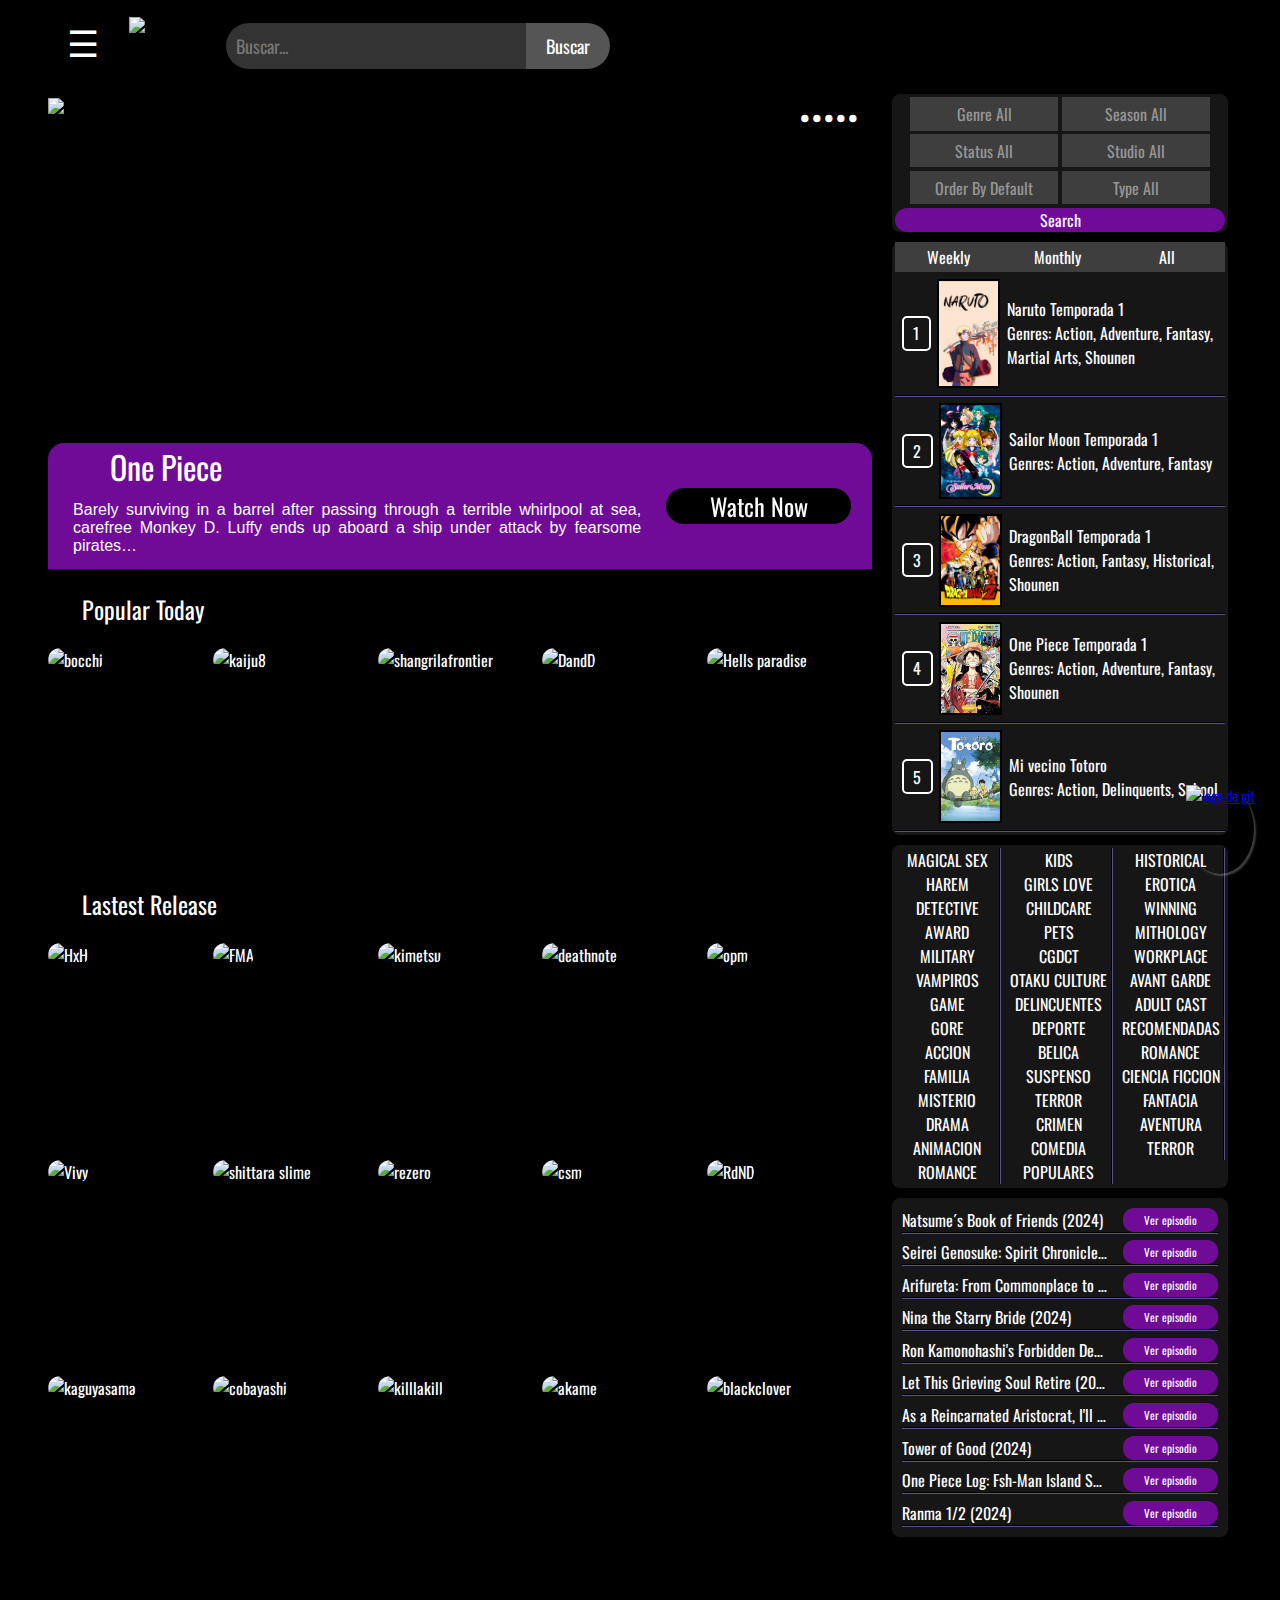
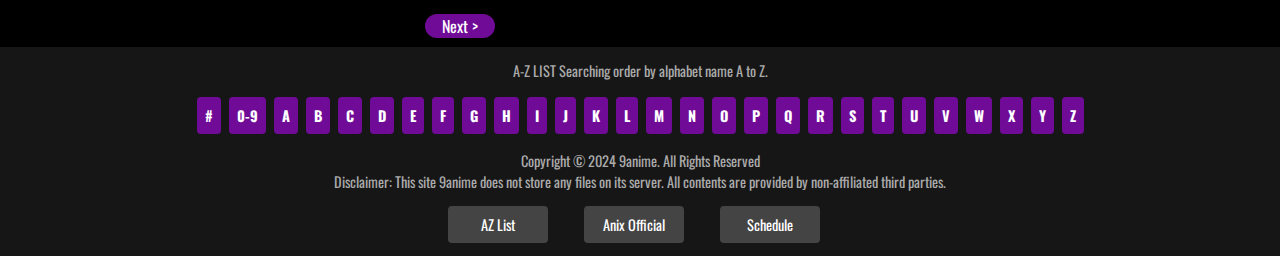
==== index.html @ 3e3de1d1 "home" ====
<!DOCTYPE html>
<html lang="es">
<head>
    <meta charset="UTF-8">
    <meta name="viewport" content="width=device-width, initial-scale=1.0">
    <title>Prueba de estilos</title>
    <link rel="preconnect" href="https://fonts.googleapis.com">
    <link rel="preconnect" href="https://fonts.gstatic.com" crossorigin>
    <link href="https://fonts.googleapis.com/css2?family=Oswald:wght@200..700&display=swap" rel="stylesheet">
    <link rel="shortcut icon" href="https://cdn.icon-icons.com/icons2/56/PNG/512/metro_minecraft_11396.png" type="image/x-icon">
    <link rel="stylesheet" href="./index.css">
</head>
<body>
    <header>   
        <span class="icono_personalizado">☰</span>
        <img class="logo_pagina"src="https://9anime.co.ba/wp-content/uploads/2024/02/logo-12.png" alt="9anime">
        <div class="search-container">
            <input type="text" class="search-box" placeholder="Buscar...">
            <button class="search-button">Buscar</button>
        </div>
        
    </header>
    <div class="separador">
        <main>
            <div class="selector">
                <!--Selector de la tarjeta de la pantalla-->
                <ul class="botonera">
                    <li><a href="#onepiece">•</a></li>
                    <li><a href="#makeine">•</a></li>
                    <li><a href="#frieren">•</a></li>
                    <li><a href="#jujutsu">•</a></li>
                    <li><a href="#dandadan">•</a></li>
                    
                </ul>
                <section class="carrusel">
                    <article class="tarjeta" id="onepiece">
                        <img src="https://i1.wp.com/9anime.co.ba/wp-content/uploads/2024/02/one-piece-film-strongworld-blogroll-1635990067463.jpg" alt="One Piece">
                        <div class="sinopsis">
                            <a class="watch" href="https://9anime.co.ba/anime/one-piece-1999/"><button>Watch Now</button></a> 
                            <span>
                                <a href="https://www.youtube.com/watch?v=yu-0eh9jdZg"><h2>One Piece</h2></a>
                                <p>Barely surviving in a barrel after passing through a terrible whirlpool at sea, carefree Monkey D. Luffy ends up aboard a ship under attack by fearsome pirates&#8230;</p>
                            </span>
                        </div>
                    </article>
                    <article class="tarjeta" id="makeine">
                        <img src="https://www.escapistmagazine.com/wp-content/uploads/2024/07/Makeine-Too-Many-Losing-Heroines-anime-poster-keyart.jpg" alt="Mekeine">
                        <div class="sinopsis">
                            <a class="watch" href="https://9anime.co.ba/anime/makeine-too-many-losing-heroines-2024/"><button>Watch Now</button></a> 
                            <span>
                                <a href="https://www.youtube.com/watch?v=7GJOBkIgWHc"><h2>Too Many Losing Heroines!</h2></a>
                                <p>Kazuhiko Nukumizu, a self-proclaimed "background character", accidentally witnessed his popular classmate Anna Yanami being rejected by her childhood friend.</p>
                            </span>
                        </div>
                    </article>
                    <article class="tarjeta" id="frieren">
                        <img src="https://images5.alphacoders.com/135/1355311.jpeg" alt="Frieren">
                        <div class="sinopsis">
                            <a class="watch" href="https://9anime.co.ba/anime/sousou-no-frieren-2023/"><button>Watch Now</button></a> 
                            <span>
                                <a href="https://www.youtube.com/watch?v=iqsnJJK8GA4"><h2>Sousou no Frieren</h2></a>
                                <p>As the years pass, Frieren gradually realizes how her days in the hero's party truly impacted her. Witnessing the deaths of two of her former companions, Frieren begins to regret&#8230;</p>
                            </span>
                        </div>
                    </article>
    
                    <article class="tarjeta" id="jujutsu">
                        <img src="https://wallpapercave.com/wp/wp8921149.jpg" alt="Jujutsu Kaisen">
                        <div class="sinopsis">
                            <a class="watch" href="https://9anime.co.ba/anime/jujutsu-kaisen-2nd-season-2023/"><button>Watch Now</button></a> 
                            <span>
                                <a href="https://www.youtube.com/watch?v=gcgKUcJKxIs"><h2>Jujutsu Kaisen</h2></a>
                                <p>Sorcerers are the frontline defense against the rising number of high-level curses born from humans' negative emotions. As the entities grow in power, their self-awareness and ambition increase too&#8230;</p>
                            </span>
                        </div>
                    </article>
    
                    <article class="tarjeta" id="dandadan">
                        <img src="https://i.redd.it/dl5ptfnd0yf71.jpg" alt="Dandadan">
                        <div class="sinopsis">
                            <a class="watch" href="https://9anime.co.ba/anime/dandadan-2024/"><button>Watch Now</button></a> 
                            <span>
                                <a href="https://www.youtube.com/watch?v=a4na2opArGY"><h2>Dandadan</h2></a>
                                <p>Takakura is a young occult-loving man who doesn't believe in ghosts, while his friend, Ayase, doesn't believe in aliens, but together they will stumble upon a mystery that will defy all their beliefs and conventions&#8230;</p>
                            </span>
                        </div>
                    </article>       
                </section>
            </div>
            <h2 class="titular">Popular Today</h2>
            <section class="popular">
                <article class="card">
                    <div class="image-box">
                        <img src="https://4xwallpapers.com/wp-content/uploads/2023/05/bocchi-the-rock-wallpaper.jpg" alt="bocchi">   
                    </div>
                    <div class="content">
                        <h2>Bocchi The Rock!</h2>
                        <p>Socially anxious girl named Hitori Gotou, who loves devoting her time to playing the guitar.</p>
                    </div>
                </article>

                <article class="card">
                    <div class="image-box">
                        <img src="https://wallpaperaccess.com/full/6912632.jpg" alt="kaiju8">   
                    </div>
                    <div class="content">
                        <h2>Kaiju No. 8</h2>
                        <p>After their town is destroyed by kaiju, childhood friends Kafka Hibino and Mina Ashiro both vow to become members of the Japanese Anti-Kaiju Defense Force</p>
                    </div>
                </article>

                <article class="card">
                    <div class="image-box">
                        <img src="https://th.bing.com/th/id/OIP.XqaRhpEG77LBj8A_byCcIgHaNK?rs=1&pid=ImgDetMain" alt="shangrilafrontier">   
                    </div>
                    <div class="content">
                        <h2>Shangri-La Frontier</h2>
                        <p>Rakuro Hizutome is a "trash game hunter", a great admirer of these usually shameful games.</p>
                    </div>
                </article>

                <article class="card">
                    <div class="image-box">
                        <img src="https://comicon.com/wp-content/uploads/2023/07/Delicious-in-Dungeon-Teaser-Visual.jpg" alt="DandD">   
                    </div>
                    <div class="content">
                        <h2>Delicius in Dungeon</h2>
                        <p>A group of adventurers unsuccessfully attempt to slay a red dragon and are forced to escape as it consumes the leader's sister.</p>
                    </div>
                </article>

                <article class="card">
                    <div class="image-box">
                        <img src="https://wallpapercave.com/wp/wp11835684.jpg" alt="Hells paradise">   
                    </div>
                    <div class="content">
                        <h2>Hell's Paradise</h2>
                        <p>Gabimaru the Hollow is sentenced to be executed, but nothing seems to kill him due to his superhuman body. </p>
                    </div>
                </article>
            </section>

            <h2 class="titular">Lastest Release</h2>
            <section class="popular">
                <article class="card">
                    <div class="image-box">
                        <img src="https://th.bing.com/th/id/R.815227c2a13487956e2ba33154f35b01?rik=%2bTixY9%2f9tATzOQ&riu=http%3a%2f%2fgetwallpapers.com%2fwallpaper%2ffull%2f0%2f1%2fb%2f36209.jpg&ehk=v%2fdIBwnmkPJ5CPVs5J9OKvNN0OL3veMTOCo6X%2bpziOs%3d&risl=&pid=ImgRaw&r=0" alt="HxH">   
                    </div>
                    <div class="content">
                        <h2>HunterXhunter</h2>
                        <p>Elite members of humanity who are capable of tracking down secret treasures, rare beasts, or even other individuals.</p>
                    </div>
                </article>

                <article class="card">
                    <div class="image-box">
                        <img src="https://wallpaperaccess.com/full/389830.jpg" alt="FMA">   
                    </div>
                    <div class="content">
                        <h2>Fullmetal Alchemist</h2>
                        <p>In this world, alchemy is one of the most-practiced sciences; alchemists who work for the government are known as State Alchemists.</p>
                    </div>
                </article>

                <article class="card">
                    <div class="image-box">
                        <img src="https://wallpapercave.com/wp/wp5234315.jpg" alt="kimetsu">   
                    </div>
                    <div class="content">
                        <h2>Demon Slayer</h2>
                        <p>A secret organization known as the "Demon Slayer Corps" has waged a war against demons for centuries.</p>
                    </div>
                </article>

                <article class="card">
                    <div class="image-box">
                        <img src="https://images8.alphacoders.com/860/860636.png" alt="deathnote">   
                    </div>
                    <div class="content">
                        <h2>Made in Abyss</h2>
                        <p>An orphaned girl named Riko lives in the Belchero Orphanage in the town of Orth. The town surrounds a strange, giant hole descending deep into the earth.</p>
                    </div>
                </article>

                <article class="card">
                    <div class="image-box">
                        <img src="https://www.enwallpaper.com/wp-content/uploads/2021/05/One-Punch-Man-Wallpapers-2-e1621157778598.jpg" alt="opm">   
                    </div>
                    <div class="content">
                        <h2>One-Punch Man</h2>
                        <p>Saitama, an unassociated hero, hails from City Z and performs heroic deeds as a hobby. </p>
                    </div>
                </article>
                <!------------------------------------------------------------>
                <article class="card">
                    <div class="image-box">
                        <img src="https://upload.wikimedia.org/wikipedia/en/a/a9/Vivy_Fluorite_Eye%E2%80%99s_Song_key_visual.jpg" alt="Vivy">   
                    </div>
                    <div class="content">
                        <h2>Vivy: Fluorite Eye's Song</h2>
                        <p>After experiments with creating autonomous AI, humans concluded that AI could only be functional if they were given just a single mission.</p>
                    </div>
                </article>

                <article class="card">
                    <div class="image-box">
                        <img src="https://wallpapercave.com/wp/wp5799896.jpg" alt="shittara slime">   
                    </div>
                    <div class="content">
                        <h2>That Time I Got Reincarnated as a Slime</h2>
                        <p>Satoru Mikami is almost content with his monotonous life, despite the fact that he does not have a girlfriend. </p>
                    </div>
                </article>

                <article class="card">
                    <div class="image-box">
                        <img src="https://i0.wp.com/www.so-ra-no-i-ro.com/wp-content/uploads/2018/12/2018-12-31_17h44_07.jpg?resize=800%2C744&ssl=1" alt="rezero">   
                    </div>
                    <div class="content">
                        <h2>Re:Zero</h2>
                        <p>Subaru Natsuki is a NEET who is suddenly summoned to a fantasy-like world. Just after arriving, he is killed while trying to help a young half-elf he befriends </p>
                    </div>
                </article>

                <article class="card">
                    <div class="image-box">
                        <img src="https://th.bing.com/th/id/OIP.lw2GVNKUpfdat-yQ8TFslgHaEo?rs=1&pid=ImgDetMain" alt="csm">   
                    </div>
                    <div class="content">
                        <h2>Chainsaw Man</h2>
                        <p>Denji is a teenager trapped in poverty, working off his deceased father's debt, aided by Pochita, his canine companion and the Chainsaw Devil.  </p>
                    </div>
                </article>

                <article class="card">
                    <div class="image-box">
                        <img src="https://wallpapercave.com/wp/wp3915946.jpg" alt="RdND">   
                    </div>
                    <div class="content">
                        <h2>Rascal Does Not Dream</h2>
                        <p>Mai Sakurajima, dressed as a bunny girl, wandering through a library and not being noticed by anyone else there.</p>
                    </div>
                </article>
                <!---------------------------------------------------------->
                <article class="card">
                    <div class="image-box">
                        <img src="https://c.wallhere.com/photos/7c/ef/Kaguya_Shinomiya_Kaguya_Sama_Love_is_War_manga_anime-2246902.jpg!d" alt="kaguyasama">   
                    </div>
                    <div class="content">
                        <h2>Kaguya-sama: Love Is War</h2>
                        <p>Kaguya is the daughter of a wealthy conglomerate family, and Miyuki is the top student at the school and well known across the prefecture.</p>
                    </div>
                </article>

                <article class="card">
                    <div class="image-box">
                        <img src="https://www.todofondos.net/wp-content/uploads/1920x1242-Descargar-Miss-Kobayashi-S-Dragon-Maid-Wallpaper-HD.jpg" alt="cobayashi">   
                    </div>
                    <div class="content">
                        <h2>Miss Kobayashi's Dragon Maid</h2>
                        <p>Kobayashi gets ready for work, she is greeted by a large dragon right outside her front door.</p>
                    </div>
                </article>

                <article class="card">
                    <div class="image-box">
                        <img src="https://th.bing.com/th/id/R.c47e53b2238998bfcdfb4407212e23d0?rik=nsVfmH9gZ70vvA&riu=http%3a%2f%2fdailyanimeart.files.wordpress.com%2f2014%2f01%2fkill-la-kill-wallpaper-by-chris-lejman.jpg&ehk=YmjiXa9D8IAMLpFuxWKOT2M7pBZ9MD%2fEO%2bbLMho5CPs%3d&risl=&pid=ImgRaw&r=0" alt="killlakill">   
                    </div>
                    <div class="content">
                        <h2>Kill la Kill</h2>
                        <p>The students wear Goku Uniforms which give their wearers superhuman abilities because they are constructed with a special material known as Life Fibers. </p>
                    </div>
                </article>

                <article class="card">
                    <div class="image-box">
                        <img src="https://th.bing.com/th/id/OIP.KFag_I3b09x3MmdfZhKKdwHaEK?rs=1&pid=ImgDetMain" alt="akame">   
                    </div>
                    <div class="content">
                        <h2>Akame ga Kill!</h2>
                        <p> After being separated from his friends in a bandit attack, Tatsumi unsuccessfully attempts to enlist in the army.</p>
                    </div>
                </article>

                <article class="card">
                    <div class="image-box">
                        <img src="https://th.bing.com/th/id/OIP.cTV6K2lc_qX-97DRANvbWQHaEK?rs=1&pid=ImgDetMain" alt="blackclover">   
                    </div>
                    <div class="content">
                        <h2>Black Clover</h2>
                        <p> Asta, who has no mana and thus no way to use magic, instead focuses on physical strength.</p>
                    </div>
                </article>
            </section>
            <button class="siguiente">Next ></button>
        </main>
        <aside>
            <section class="search caja">
                <div>
                    <select name="GenreAll">
                        <option value="">Genre All</option>
                        <option value="">Boys Love</option>
                        <option value="">Comedy</option>
                        <option value="">Drama</option>
                        <option value="">Horror</option>
                    </select>
    
                    <select name="SeasonAll">
                        <option value="">Season All</option>
                        <option value="">Fall 1988</option>
                        <option value="">Fall 2004</option>
                        <option value="">Fall 2016</option>
                        <option value="">Fall 2024</option>
                    </select>
    
                    <select name="StatusAll">
                        <option value="">Status All</option>
                        <option value="">Ongoing</option>
                        <option value="">Completed</option>
                        <option value="">Upcoming</option>
                        <option value="">Hiatus</option>
                    </select>
    
                    <select name="StudioAll">
                        <option value="">Studio All</option>
                        <option value="">Arms</option>
                        <option value="">Bones</option>
                        <option value="">C-Station</option>
                        <option value="">C2C</option>
                    </select>
    
                    <select name="OrderByDefault">
                        <option value="">Order By Default</option>
                        <option value="">A-Z</option>
                        <option value="">Z-A</option>
                        <option value="">Latest Update</option>
                        <option value="">Latest Added</option>
                    </select>

                    <select name="TypeAll">
                        <option value="">Type All</option>
                        <option value="">TV Series</option>
                        <option value="">Movie</option>
                        <option value="">BD</option>
                        <option value="">Music</option>
                    </select>
                </div>
                <button type="submit">Search</button>
            </section>

            <section class="ranking caja">
                <div class="secciones">
                    <button>Weekly</button>
                    <button>Monthly</button>
                    <button>All</button>
                </div>
                <article class="rInicial">
                    <span>1</span>
                    <img src="animescr/Naruto-Uzumaki-wallpaper.png" alt="Naruto Temporada 1">
                    <div class="descripcion">
                        <h3>Naruto Temporada 1</h3>
                        <p>Genres: Action, Adventure, Fantasy, Martial Arts, Shounen</p>
                    </div>
                </article> 
                <article class="rMedio">
                    <span>2</span>
                    <img src="animescr/sailor_moon_poster_tributo_2014_by_evaristoramzath_d7jdpl6-fullview.jpg" alt="Sailor Moon Temporada 1">
                    <div class="descripcion">
                        <h3>Sailor Moon Temporada 1</h3>
                        <p>Genres: Action, Adventure, Fantasy</p>
                    </div>
                </article>  
                <article class="rMedio">
                    <span>3</span>
                    <img src="animescr/dragonball.jpg" alt="DragonBall Temporada 1">
                    <div class="descripcion">
                        <h3>DragonBall Temporada 1</h3>
                        <p>Genres: Action, Fantasy, Historical, Shounen</p>
                    </div>
                </article>  
                <article class="rMedio">
                    <span>4</span>
                    <img src="animescr/onepiece.jpg" alt="One Piece Temporada 1">
                    <div class="descripcion">
                        <h3>One Piece Temporada 1</h3>
                        <p>Genres: Action, Adventure, Fantasy, Shounen</p>
                    </div>
                </article>
                <article class="rFinal">
                    <span>5</span>
                    <img src="animescr/Totoroposter.webp" alt="Mi vecino Totoro">
                    <div class="descripcion">
                        <h3>Mi vecino Totoro</h3>
                        <p>Genres: Action, Delinquents, School</p>
                    </div>
                </article> 
            </section>

            <section class="categoria caja">
                <a href="">MAGICAL SEX</a>
                <a href="">KIDS</a>
                <a href="">HISTORICAL</a>
                <a href="">HAREM</a>
                <a href="">GIRLS LOVE</a>
                <a href="">EROTICA</a>
                <a href="">DETECTIVE</a>
                <a href="">CHILDCARE</a>
                <a href="">WINNING</a>
                <a href="">AWARD</a>
                <a href="">PETS</a>
                <a href="">MITHOLOGY</a>
                <a href="">MILITARY</a>
                <a href="">CGDCT</a>
                <a href="">WORKPLACE</a>
                <a href="">VAMPIROS</a>
                <a href="">OTAKU CULTURE</a>
                <a href="">AVANT GARDE</a>
                <a href="">GAME</a>
                <a href="">DELINCUENTES</a>
                <a href="">ADULT CAST</a>
                <a href="">GORE</a>
                <a href="">DEPORTE</a>
                <a href="">RECOMENDADAS</a>
                <a href="">ACCION</a>
                <a href="">BELICA</a>
                <a href="">ROMANCE</a>
                <a href="">FAMILIA</a>
                <a href="">SUSPENSO</a>
                <a href="">CIENCIA FICCION</a>
                <a href="">MISTERIO</a>
                <a href="">TERROR</a>
                <a href="">FANTACIA</a>
                <a href="">DRAMA</a>
                <a href="">CRIMEN</a>
                <a href="">AVENTURA</a>
                <a href="">ANIMACION</a>
                <a href="">COMEDIA</a>
                <a href="">TERROR</a>
                <a href="">ROMANCE</a>
                <a href="">POPULARES</a>
            </section>

            <section class="recientes caja">
                <ul>
                    <li><span class="elemento"><a href=""> 
                        Natsume´s Book of Friends (2024)</a>
                        <button>Ver episodio</button></span></li>
                    <li><span class="elemento"><a href=""> 
                        Seirei Genosuke: Spirit Chronicles (2024)</a>
                        <button>Ver episodio</button></span></li>
                    <li><span class="elemento"><a href="">
                        Arifureta: From Commonplace to World's Strongest (2024)</a>
                    <button>Ver episodio</button></span></li>
                    <li><span class="elemento"><a href="">
                        Nina the Starry Bride (2024)</a>
                        <button>Ver episodio</button></span></li>
                    <li><span class="elemento"><a href="">
                        Ron Kamonohashi's Forbidden Deduction (2024)</a>
                        <button>Ver episodio</button></span></li>
                    <li><span class="elemento"><a href="">
                        Let This Grieving Soul Retire (2024)</a>
                        <button>Ver episodio</button></span></li>
                    <li><span class="elemento"><a href="">
                        As a Reincarnated Aristocrat, I'll Use My Appraisal Skill to Rise in the World (2024)</a>
                        <button>Ver episodio</button></span></li>
                    <li><span class="elemento"><a href="">
                        Tower of Good (2024)</a>
                        <button>Ver episodio</button></span></li>
                    <li><span class="elemento"><a href="">
                        One Piece Log: Fsh-Man Island Saga (2024)</a>
                        <button>Ver episodio</button></span></li>
                    <li><span class="elemento"><a href="">
                        Ranma 1/2 (2024)</a>
                        <button>Ver episodio</button></span></li>
                </ul>
            </section>
        </aside>    
    </div>
    <footer>
        <a class="repositorio" href="https://github.com/ArgHero/IntroHojaDeEstilos"><img src="https://cdn-icons-png.flaticon.com/512/4494/4494756.png" alt="logo de git"></a>
        <div class="az-list-header">A-Z LIST Searching order by alphabet name A to Z.</div>

        <div class="az-list">
            <a href="">#</a>
            <a href="">0-9</a>
            <a href="">A</a>
            <a href="">B</a>
            <a href="">C</a>
            <a href="">D</a>
            <a href="">E</a>
            <a href="">F</a>
            <a href="">G</a>
            <a href="">H</a>
            <a href="">I</a>
            <a href="">J</a>
            <a href="">K</a>
            <a href="">L</a>
            <a href="">M</a>
            <a href="">N</a>
            <a href="">O</a>
            <a href="">P</a>
            <a href="">Q</a>
            <a href="">R</a>
            <a href="">S</a>
            <a href="">T</a>
            <a href="">U</a>
            <a href="">V</a>
            <a href="">W</a>
            <a href="">X</a>
            <a href="">Y</a>
            <a href="">Z</a>
        </div>
        
        <!--copyright-->
        <p>Copyright © 2024 9anime. All Rights Reserved</p>
        <p>Disclaimer: This site 9anime does not store any files on its server. All contents are provided by non-affiliated third parties.</p>

        <!--Adicionales-->
        <div class="buttons">
            <button class="button AZ">AZ List</button>
            <button class="button Anix">Anix Official</button>
            <button class="button Schedule">Schedule</button>
        </div>
    </footer>
</body>
</html>
---- index.css ----
/*-----------------Configuraciones generales---------------*/
*{
    margin: 0;
    border: 0;
    padding: 0;
    font-size: 16px;
    font:inherit;
    box-sizing: border-box;
    font-family:'Oswald',sans-serif;
    
}

body{
    background-color: #000000;
    height: 100vh;
    display: flex;
    flex-direction: column;
    align-items: center;
    
    
}
/*-----------------Encabezados---------------*/
header{
    max-width: 1200px;
    min-width: 360px;
    display: flex;
    align-items: center;
    width: 100%;
    font-size: 150%;
    padding: 1%;
    text-align: center;
    gap: 1rem;
}
.icono_personalizado{
    width: 10vh;
    text-align: center;
    font-size: 1.5em;
    color: #ffffff;
    max-width: 60px;;
}
.logo_pagina{
    height: 2em;
}
.search-container { 
    display: flex; 
    justify-content: center; 
    align-items: center; 
    margin-top: 10px; 
    height: auto;
} 
.search-box { 
    width: 25vw;
    max-width: 300px;
    padding: 10px; 
    border: none; 
    border-radius: 25px 0 0 25px; 
    outline: none; 
    font-size: 0.75em; 
    background-color: #333; 
    color: #fff; 
} 
.search-button { 
    padding: 10px 20px; 
    border: none; 
    border-radius: 0 25px 25px 0; 
    background-color: #555; 
    color: #fff; 
    cursor: pointer; 
    font-size: 0.75em;
} 
.search-button:hover { 
    background-color: #777; 
}
/*--------------Cuerpo de la pagina---------------*/
.separador{
    display: flex;
    align-items: flex-start;
    max-width: 1200px;
    min-width: 360px;
}
main{
    width: 70%;
    display: flex;
    flex-direction: column; /* Establecemos la dirección de los elementos como columna */
    align-items:start; /* Centra verticalmente el contenido de main */
    gap: 1vw;
}
.carrusel{
    display: flex;
    height: 60vh;
    width: 100%;
    gap: 1vw;
    overflow: scroll hidden;
    -webkit-overflow-scrolling: touch;
    scroll-behavior: smooth;
    min-height: fit-content;
    max-height: fit-content;
    /* min-width: min-content;
    max-height:max-content; */
}
.carrusel::-webkit-scrollbar {
    height: 0.5vw;
}
.carrusel::-webkit-scrollbar-track {
    background: #000000; /* Color de fondo de la pista */
}
.carrusel::-webkit-scrollbar-thumb {
    background: #4B4376; /* Color del pulgar */
    border-radius: 6px; /* Bordes redondeados del pulgar */
}
.carrusel::-webkit-scrollbar-thumb:hover {
    cursor: grab;
    background: #231f36; /* Color del pulgar al pasar el ratón */
}
/*--------------botonera del carrusel*/
.selector{
    position: relative;
    padding: 1%;
    width: 100%;
    display: flex;
    flex-direction: column;
    justify-content: flex-end;
    align-items: flex-start;
}
.botonera {
    position:absolute; 
    top: 1.5vw; /* Ajusta la posición vertical */ 
    right: 1.5vw; /* Ajusta la posición horizontal */ 
    z-index: 1000;
    display: flex;
    border-radius: 5px;
    width: 4em;
    height: 2em;
    list-style: none;
    background-color:rgba(0, 0, 0, 0.5);  /* Fondo semitransparente rgba(0, 0, 0, 0.5);*/ 
    padding: 0.5vh 0.5vw; 
    align-items: center;
    justify-content: center;
}
.botonera a{
    text-decoration: none;
    color: white;
    font-size: 2em;
}
.botonera a:hover{
    color: #700B97;
}
.tarjeta{
    display: flex;
    flex-flow:wrap column;
    align-items: center;
    min-width: 100%;
    position: relative; 
    max-height: fit-content;
}
.tarjeta img{
    object-fit: cover;
    aspect-ratio: 16/9;
    width: 100%;
    margin: 1% 0;
    /* transition: transform 0.5s ease-in-out; */
}
/* .tarjeta img:hover{
    transform: scale(1.02);
} */
.tarjeta .sinopsis {
    position: absolute; 
    bottom: 0;
    width: 100%;
    display:flex;
    flex-flow: row-reverse;
    justify-content: space-between;
    align-items: center;
    background-color: #700B97;
    border-radius: 1em 1em 0 0;
    min-height: fit-content;
}
.tarjeta span{/*<-------------------texto de la tarjeta*/
    width: 75%;
    color: #FFFFFF;
    display: flex;
    flex-direction: column;
    align-items: center;
    padding-bottom: 1%;
}
.tarjeta .watch{
    width: 25%;
}
.tarjeta span a{
    text-align: center;
    align-self:flex-start;
    margin-left: 10%;
    color: #FFFFFF;
    font-size: 200%;
    transition-duration: 0.2s,0.2s;
    margin-bottom: 5px;
    text-decoration: none;
}
.tarjeta a:hover{
    color: #4B4376;
}
.tarjeta p{
    font-family:Impact, Haettenschweiler, 'Arial Narrow Bold', sans-serif;
    padding: 1% 4%;
    text-align: justify;
}
.tarjeta button {
    background-color: #000000;
    border-radius: 20rem;
    color: #FFFFFF;
    cursor: pointer;
    font-size: 1.5em;
    width: 90%;
    text-align: center;
    transition: all 300ms cubic-bezier(.23, 1, 0.32, 1);
    will-change: transform;
}
 button:disabled {
  pointer-events: none;
}
 button:hover {
  box-shadow: rgba(0, 0, 0, 0.25) 0 8px 15px;
  transform: translateY(-2px);
}
 button:active {
  box-shadow: none;
  transform: translateY(0);
}
/*----------Titulos de las carteleras------------*/
.titular{
    color: white;
    font-size: 1.5rem;
    margin-left: 5%;
}
/*---------Cartelera de Popular-----------------------*/
.popular{
    width: 100%;
    color: white;
    gap: 1%;
    padding: 1%;
    display: flex;
    flex-wrap: wrap;
}
.popular .card {
    width: 19%;
    aspect-ratio: 9/12;
    border-radius: 1rem;
    position: relative;
    cursor: pointer;
    margin-bottom: 1%;
  }
  .card .image-box {
    width: 100%;
    height: 100%;
    border-radius: inherit;
  }
  .card .image-box img {
    width: 100%;
    height: 100%;
    object-fit: cover;
    object-position: 50% 90%;
    border-radius: inherit;
    transition: 0.25s ease-in-out;
  }
  
  .card::after {
    content: "";
    position: absolute;
    inset: 0;
    border: 1.3px solid #700B97;
    border-radius: inherit;
    opacity: 0;
    transition: 0.25s ease-in-out;
  }
  
  .card:hover img {
    filter: grayscale(1) brightness(0.4);
  }
  .card:hover::after {/*Margen en la imagen*/
    opacity: 1;
    inset: 5%;
  }
  
  .content {
    width: 80%;
    position: absolute;
    top: 50%;
    left: 50%;
    transform: translate(-50%, -50%);
    text-align: center;
  }
  .content h2,
  .content p {
    opacity: 0;
    transition: 0.2s 0.1s ease;
  }
  .content h2 {
    font-size: 1rem;
    margin-bottom: 0.5vw;
  
  }
  .content p {
    font-size: 0.8rem;
    line-height: 1.5;
    color: #ffffff;
    transform: translateY(50%);
  }
  .card:hover .content h2 {
    scale: 1;
    opacity: 1;
  }
  .card:hover .content P {
    opacity: 1;
    transform: translateY(0);
  }
/*---------Elementos al costado de la pagina------------*/
aside {
    width: 30%; /* Ancho de la barra de navegación */
    display: flex;
    flex-direction: column;
    justify-content: space-between;
    min-height:fit-content; /* Altura mínima para que ocupe toda la pantalla */
    color: white;
    padding: 1%;
    gap: 10px;
}
.caja{
    background-color:#161616;
    border-radius: 0.5rem;
    padding: 1%;
}
.search{ 
    padding-bottom: 0;
}
.search div{
    display: flex;
    flex-wrap: wrap;
    gap: 1%;
    justify-content: center;
}

.search select{
    color: #969696; /*Buscar el color adecuado*/
    text-align: center;
    appearance:unset;
    width: 45%;
    height: 2.1em;
    margin-bottom: 1%;
    background-color: #3f3e3e;
}
.search select:hover{
    cursor: pointer;
}
.search button{
    color: white;
    background-color: #700B97;
    border-radius: 25em;
    width: 100%;
}
.search button:hover{
    cursor: pointer;
}
/*---------------------rankeo------------*/
.ranking{
    display: flex;
    flex-direction: column;
    padding-top: 0;
}
.ranking .secciones{
    
    justify-content: space-evenly;
    background-color: #3f3e3e; /*Buscar el color chido*/
}
.ranking .secciones button{
    width: 32%;
    margin: 1% 0;
    background-color: #3f3e3e;
    color: white;
    border-radius: 25px;
}
.ranking .secciones button:hover{
    background-color: #700B97;
}
.ranking article{
    align-items: center;
    display: flex;
    padding: 2%;
    gap: 2%;
    border-bottom: 2px #231f36 groove;
}
.ranking article span{
    border: 2px white solid;
    border-radius: 5px;
    padding: 1% 3%;
}
.ranking article img{
    object-fit: cover;
    border: #000000 solid 2px;
    width: 20%;
}
.ranking .descripcion{
    font-size: 1em;
}
/*---------------------categoria------------*/
.categoria {
    display: flex;
    flex-flow: row wrap;
    gap: 2%;
}
.categoria a{
    overflow: hidden;
    text-align: center;
    width: 32%;
    border-right: 2px #231f36 groove;
    color: white;
    white-space: wrap;
    text-decoration: none;
    transition-duration: 0.2s,0.1s;
}
.categoria a:hover{
    color: #700B97;
}
/*---------------------recientes------------*/

.recientes ul{
    list-style: none;
}
.recientes li{
    margin: 2%;
    border-bottom: 2px #231f36 groove;
    
}
.recientes .elemento{
    display: flex;
    justify-content: space-between;
}
.recientes .elemento a{
    color: white;
    text-decoration: none;
    width: 65%;
    white-space: nowrap;
    overflow: hidden;
    text-overflow: ellipsis;
    transition-duration: 0.2s,0.1s;
}
.recientes .elemento a:hover{
    color: #700B97;
}
.recientes .elemento button{
    width: 30%;
    background-color: #700B97;
    color: white;
    font-size: 0.7rem;
    padding: 1%;
    border-radius: 1em;
}
.siguiente{
    display: inline-block;
    align-self: center;
    background-color: #700B97;
    border-radius: 25rem;
    color: #FFFFFF;
    cursor: pointer;
    font-size: 1em;
    text-align: center;
    transition: all 300ms cubic-bezier(.23, 1, 0.32, 1);
    user-select: none;
    padding: 0 2%;
    margin-bottom: 1%;
    z-index: 1000;
}
/*--------------Final de la página--------------*/
.az-list {
    display: flex;
    flex-wrap: wrap;
    justify-content: center;
    gap: 0.5rem;
    margin: 1rem 0;
}
.az-list a {
    display: inline-block;
    padding: 0.5rem;
    background-color: #700B97; 
    color: white;
    font-weight: bold;
    text-decoration: none;
    border-radius: 4px;
}
.az-list a:hover{
    color: #aaa;
}
/*pie de pagina*/
footer {
    display: flex;
    flex-direction: column;
    align-items: center;
    text-align: center;
    color: #aaa;
    font-size: 0.9rem;
    padding: 1%;
    background-color: #161616; /* Fondo de color gris oscuro */
    width: 100%;
    
}
footer .buttons {
    margin-top: 1em;
    width: 100%;
    max-width: 400px;
    display: grid;
    grid-template-areas: "AZ  Anix Schedule";
    grid-template-columns: repeat(3,1fr) ;
    gap: 2%; 
    justify-content:center;
}
.AZ{
    grid-area: AZ;
}
.Anix{
    grid-area: Anix;
}
.Schedule{
    grid-area: Schedule;
}

footer .button {
    padding: 0.5rem 1rem;
    margin: 0 0.5rem;
    background-color: #444;
    color: white;
    border: none;
    border-radius: 4px;
    cursor: pointer;
    width: 100%;
    max-width: 100px;
}
footer .button:hover {
    background-color: #666;
}
.repositorio{
    display:flex;
    position: fixed;
    bottom: 2vw;
    right: 2vw;
    padding: 0;
    border-radius: 100%;
    box-shadow: 2px 2px 2px rgba(255, 255, 255, 0.25);
    cursor: pointer;
    z-index: 1000;
}
.repositorio img{
    height: 7vw;
    min-height: 50px;
}
/* -------------------Vista para celular (vertical) --------------------*/
@media only screen and (max-width: 600px) { 
    body{
        display:block;
    }
    header{
        justify-content: space-between;
        font-size: 1rem;
    }
    .search-box{
        display: none;
    }
    .search-button{
        border-radius: 25em;
    }
    .separador { 
        flex-direction: column; /* Cambia la dirección a columna en pantallas pequeñas */ 
        padding: 0 5%;
        align-items: center;
    } 
    main,aside{
        width: 100%;
    }
    .selector{
        font-size: 0.5rem;
    }
    .content h2 {
        font-size: 0.5rem;
    }
    .content p {
        font-size: 0.4rem;
    }
    .popular .card {
        width: 24%;
    }
}

@media only screen and (min-width: 601px) and (max-width: 1200px){ 
    body{
        font-size: 0.75rem;
    }
    
    main{
        width: 65%;
    }
    aside{
        width: 35%;
    }
    .selector{
        font-size: 100%;
    }
    .card{
        font-size: 1.5vw;
    }
    .content H2{
        font-size: 0.9em;
    }
    .content p{
        font-size: 0.7em;
    }

 }
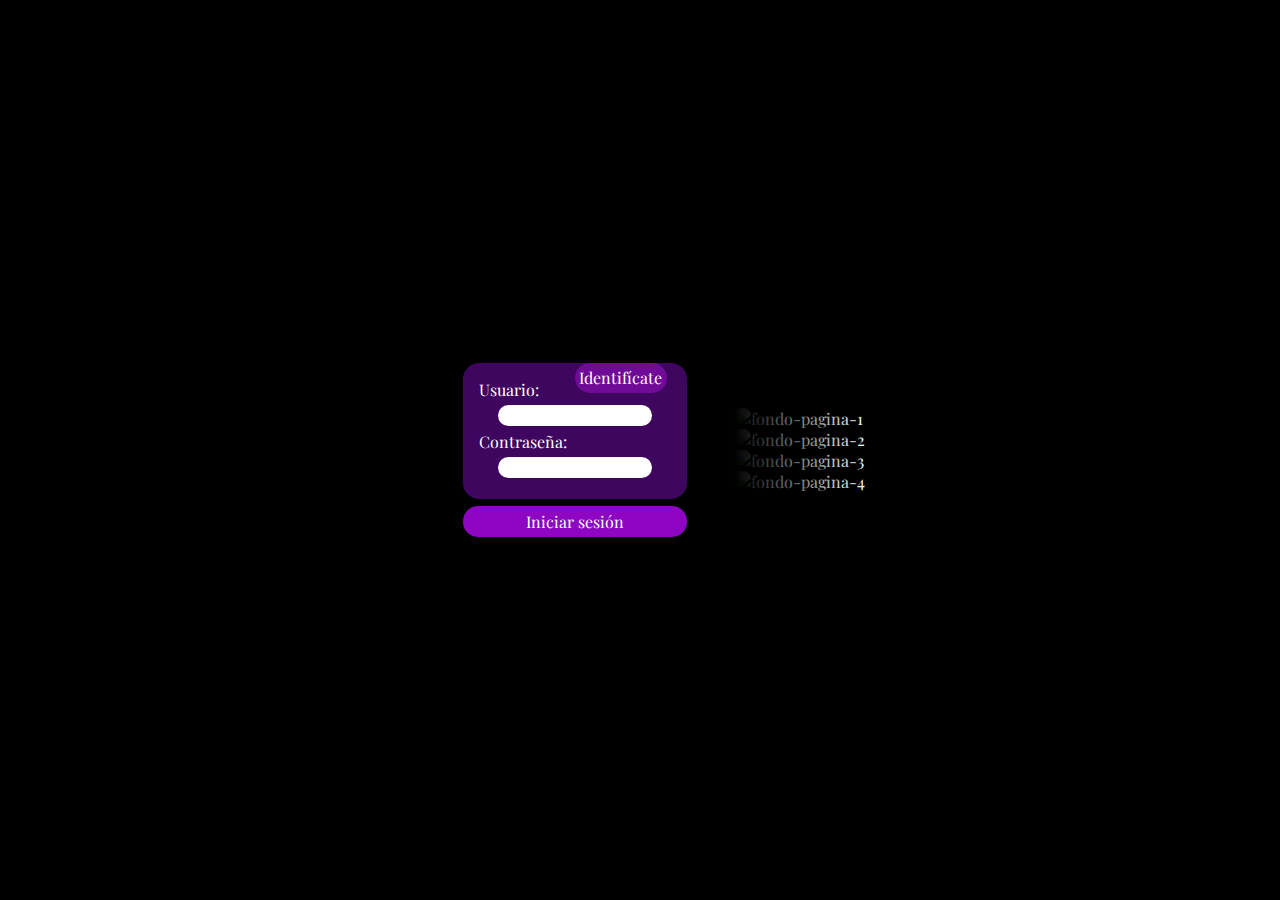
==== commit 6483ffe0: "esqueleto" ====
--- a/index.html
+++ b/index.html
@@ -1,526 +1,39 @@
 <!DOCTYPE html>
-<html lang="es">
+<html lang="esp">
 <head>
     <meta charset="UTF-8">
     <meta name="viewport" content="width=device-width, initial-scale=1.0">
-    <title>Prueba de estilos</title>
+    <title>Implementación del DOM mediante una página WEB.</title>
+    <link rel="stylesheet" href="index_style.css">
     <link rel="preconnect" href="https://fonts.googleapis.com">
     <link rel="preconnect" href="https://fonts.gstatic.com" crossorigin>
-    <link href="https://fonts.googleapis.com/css2?family=Oswald:wght@200..700&display=swap" rel="stylesheet">
-    <link rel="shortcut icon" href="https://cdn.icon-icons.com/icons2/56/PNG/512/metro_minecraft_11396.png" type="image/x-icon">
-    <link rel="stylesheet" href="./index.css">
+    <link href="https://fonts.googleapis.com/css2?family=Playfair+Display:ital,wght@0,400..900;1,400..900&display=swap" rel="stylesheet">
 </head>
 <body>
-    <header>   
-        <span class="icono_personalizado">☰</span>
-        <img class="logo_pagina"src="https://9anime.co.ba/wp-content/uploads/2024/02/logo-12.png" alt="9anime">
-        <div class="search-container">
-            <input type="text" class="search-box" placeholder="Buscar...">
-            <button class="search-button">Buscar</button>
-        </div>
+    <section class="container">
+        <article class="form-container">
+            <span class="login-container">
+                <h1>Identifícate</h1>
+
+                <label for="">Usuario:</label>
+                <input type="text" id="username">
+
+                <label for="">Contraseña:</label>
+                <input type="password" id="password">
+                <p id="error" class="error"></p>
+            </span>
+            <button onclick="logIn()">Iniciar sesión</button>
+        </article>
+        <article class="image-container">
+            <div class="carousel">
+                <img src="https://i.pinimg.com/736x/13/83/41/1383416185e0d38729882fc438af8bb3.jpg" alt="fondo-pagina-1">
+                <img src="https://i.pinimg.com/736x/c1/23/9b/c1239b8040260ecef8e466052d0ddfdb.jpg" alt="fondo-pagina-2">
+                <img src="https://i.pinimg.com/736x/ae/eb/11/aeeb11ce355a24ce075effbd012c7ef5.jpg" alt="fondo-pagina-3">
+                <img src="https://i.pinimg.com/736x/1e/2d/db/1e2ddb34ec9bc23523438c6f76b3fbcb.jpg" alt="fondo-pagina-4">
+            </div>
+        </article>
         
-    </header>
-    <div class="separador">
-        <main>
-            <div class="selector">
-                <!--Selector de la tarjeta de la pantalla-->
-                <ul class="botonera">
-                    <li><a href="#onepiece">•</a></li>
-                    <li><a href="#makeine">•</a></li>
-                    <li><a href="#frieren">•</a></li>
-                    <li><a href="#jujutsu">•</a></li>
-                    <li><a href="#dandadan">•</a></li>
-                    
-                </ul>
-                <section class="carrusel">
-                    <article class="tarjeta" id="onepiece">
-                        <img src="https://i1.wp.com/9anime.co.ba/wp-content/uploads/2024/02/one-piece-film-strongworld-blogroll-1635990067463.jpg" alt="One Piece">
-                        <div class="sinopsis">
-                            <a class="watch" href="https://9anime.co.ba/anime/one-piece-1999/"><button>Watch Now</button></a> 
-                            <span>
-                                <a href="https://www.youtube.com/watch?v=yu-0eh9jdZg"><h2>One Piece</h2></a>
-                                <p>Barely surviving in a barrel after passing through a terrible whirlpool at sea, carefree Monkey D. Luffy ends up aboard a ship under attack by fearsome pirates&#8230;</p>
-                            </span>
-                        </div>
-                    </article>
-                    <article class="tarjeta" id="makeine">
-                        <img src="https://www.escapistmagazine.com/wp-content/uploads/2024/07/Makeine-Too-Many-Losing-Heroines-anime-poster-keyart.jpg" alt="Mekeine">
-                        <div class="sinopsis">
-                            <a class="watch" href="https://9anime.co.ba/anime/makeine-too-many-losing-heroines-2024/"><button>Watch Now</button></a> 
-                            <span>
-                                <a href="https://www.youtube.com/watch?v=7GJOBkIgWHc"><h2>Too Many Losing Heroines!</h2></a>
-                                <p>Kazuhiko Nukumizu, a self-proclaimed "background character", accidentally witnessed his popular classmate Anna Yanami being rejected by her childhood friend.</p>
-                            </span>
-                        </div>
-                    </article>
-                    <article class="tarjeta" id="frieren">
-                        <img src="https://images5.alphacoders.com/135/1355311.jpeg" alt="Frieren">
-                        <div class="sinopsis">
-                            <a class="watch" href="https://9anime.co.ba/anime/sousou-no-frieren-2023/"><button>Watch Now</button></a> 
-                            <span>
-                                <a href="https://www.youtube.com/watch?v=iqsnJJK8GA4"><h2>Sousou no Frieren</h2></a>
-                                <p>As the years pass, Frieren gradually realizes how her days in the hero's party truly impacted her. Witnessing the deaths of two of her former companions, Frieren begins to regret&#8230;</p>
-                            </span>
-                        </div>
-                    </article>
-    
-                    <article class="tarjeta" id="jujutsu">
-                        <img src="https://wallpapercave.com/wp/wp8921149.jpg" alt="Jujutsu Kaisen">
-                        <div class="sinopsis">
-                            <a class="watch" href="https://9anime.co.ba/anime/jujutsu-kaisen-2nd-season-2023/"><button>Watch Now</button></a> 
-                            <span>
-                                <a href="https://www.youtube.com/watch?v=gcgKUcJKxIs"><h2>Jujutsu Kaisen</h2></a>
-                                <p>Sorcerers are the frontline defense against the rising number of high-level curses born from humans' negative emotions. As the entities grow in power, their self-awareness and ambition increase too&#8230;</p>
-                            </span>
-                        </div>
-                    </article>
-    
-                    <article class="tarjeta" id="dandadan">
-                        <img src="https://i.redd.it/dl5ptfnd0yf71.jpg" alt="Dandadan">
-                        <div class="sinopsis">
-                            <a class="watch" href="https://9anime.co.ba/anime/dandadan-2024/"><button>Watch Now</button></a> 
-                            <span>
-                                <a href="https://www.youtube.com/watch?v=a4na2opArGY"><h2>Dandadan</h2></a>
-                                <p>Takakura is a young occult-loving man who doesn't believe in ghosts, while his friend, Ayase, doesn't believe in aliens, but together they will stumble upon a mystery that will defy all their beliefs and conventions&#8230;</p>
-                            </span>
-                        </div>
-                    </article>       
-                </section>
-            </div>
-            <h2 class="titular">Popular Today</h2>
-            <section class="popular">
-                <article class="card">
-                    <div class="image-box">
-                        <img src="https://4xwallpapers.com/wp-content/uploads/2023/05/bocchi-the-rock-wallpaper.jpg" alt="bocchi">   
-                    </div>
-                    <div class="content">
-                        <h2>Bocchi The Rock!</h2>
-                        <p>Socially anxious girl named Hitori Gotou, who loves devoting her time to playing the guitar.</p>
-                    </div>
-                </article>
-
-                <article class="card">
-                    <div class="image-box">
-                        <img src="https://wallpaperaccess.com/full/6912632.jpg" alt="kaiju8">   
-                    </div>
-                    <div class="content">
-                        <h2>Kaiju No. 8</h2>
-                        <p>After their town is destroyed by kaiju, childhood friends Kafka Hibino and Mina Ashiro both vow to become members of the Japanese Anti-Kaiju Defense Force</p>
-                    </div>
-                </article>
-
-                <article class="card">
-                    <div class="image-box">
-                        <img src="https://th.bing.com/th/id/OIP.XqaRhpEG77LBj8A_byCcIgHaNK?rs=1&pid=ImgDetMain" alt="shangrilafrontier">   
-                    </div>
-                    <div class="content">
-                        <h2>Shangri-La Frontier</h2>
-                        <p>Rakuro Hizutome is a "trash game hunter", a great admirer of these usually shameful games.</p>
-                    </div>
-                </article>
-
-                <article class="card">
-                    <div class="image-box">
-                        <img src="https://comicon.com/wp-content/uploads/2023/07/Delicious-in-Dungeon-Teaser-Visual.jpg" alt="DandD">   
-                    </div>
-                    <div class="content">
-                        <h2>Delicius in Dungeon</h2>
-                        <p>A group of adventurers unsuccessfully attempt to slay a red dragon and are forced to escape as it consumes the leader's sister.</p>
-                    </div>
-                </article>
-
-                <article class="card">
-                    <div class="image-box">
-                        <img src="https://wallpapercave.com/wp/wp11835684.jpg" alt="Hells paradise">   
-                    </div>
-                    <div class="content">
-                        <h2>Hell's Paradise</h2>
-                        <p>Gabimaru the Hollow is sentenced to be executed, but nothing seems to kill him due to his superhuman body. </p>
-                    </div>
-                </article>
-            </section>
-
-            <h2 class="titular">Lastest Release</h2>
-            <section class="popular">
-                <article class="card">
-                    <div class="image-box">
-                        <img src="https://th.bing.com/th/id/R.815227c2a13487956e2ba33154f35b01?rik=%2bTixY9%2f9tATzOQ&riu=http%3a%2f%2fgetwallpapers.com%2fwallpaper%2ffull%2f0%2f1%2fb%2f36209.jpg&ehk=v%2fdIBwnmkPJ5CPVs5J9OKvNN0OL3veMTOCo6X%2bpziOs%3d&risl=&pid=ImgRaw&r=0" alt="HxH">   
-                    </div>
-                    <div class="content">
-                        <h2>HunterXhunter</h2>
-                        <p>Elite members of humanity who are capable of tracking down secret treasures, rare beasts, or even other individuals.</p>
-                    </div>
-                </article>
-
-                <article class="card">
-                    <div class="image-box">
-                        <img src="https://wallpaperaccess.com/full/389830.jpg" alt="FMA">   
-                    </div>
-                    <div class="content">
-                        <h2>Fullmetal Alchemist</h2>
-                        <p>In this world, alchemy is one of the most-practiced sciences; alchemists who work for the government are known as State Alchemists.</p>
-                    </div>
-                </article>
-
-                <article class="card">
-                    <div class="image-box">
-                        <img src="https://wallpapercave.com/wp/wp5234315.jpg" alt="kimetsu">   
-                    </div>
-                    <div class="content">
-                        <h2>Demon Slayer</h2>
-                        <p>A secret organization known as the "Demon Slayer Corps" has waged a war against demons for centuries.</p>
-                    </div>
-                </article>
-
-                <article class="card">
-                    <div class="image-box">
-                        <img src="https://images8.alphacoders.com/860/860636.png" alt="deathnote">   
-                    </div>
-                    <div class="content">
-                        <h2>Made in Abyss</h2>
-                        <p>An orphaned girl named Riko lives in the Belchero Orphanage in the town of Orth. The town surrounds a strange, giant hole descending deep into the earth.</p>
-                    </div>
-                </article>
-
-                <article class="card">
-                    <div class="image-box">
-                        <img src="https://www.enwallpaper.com/wp-content/uploads/2021/05/One-Punch-Man-Wallpapers-2-e1621157778598.jpg" alt="opm">   
-                    </div>
-                    <div class="content">
-                        <h2>One-Punch Man</h2>
-                        <p>Saitama, an unassociated hero, hails from City Z and performs heroic deeds as a hobby. </p>
-                    </div>
-                </article>
-                <!------------------------------------------------------------>
-                <article class="card">
-                    <div class="image-box">
-                        <img src="https://upload.wikimedia.org/wikipedia/en/a/a9/Vivy_Fluorite_Eye%E2%80%99s_Song_key_visual.jpg" alt="Vivy">   
-                    </div>
-                    <div class="content">
-                        <h2>Vivy: Fluorite Eye's Song</h2>
-                        <p>After experiments with creating autonomous AI, humans concluded that AI could only be functional if they were given just a single mission.</p>
-                    </div>
-                </article>
-
-                <article class="card">
-                    <div class="image-box">
-                        <img src="https://wallpapercave.com/wp/wp5799896.jpg" alt="shittara slime">   
-                    </div>
-                    <div class="content">
-                        <h2>That Time I Got Reincarnated as a Slime</h2>
-                        <p>Satoru Mikami is almost content with his monotonous life, despite the fact that he does not have a girlfriend. </p>
-                    </div>
-                </article>
-
-                <article class="card">
-                    <div class="image-box">
-                        <img src="https://i0.wp.com/www.so-ra-no-i-ro.com/wp-content/uploads/2018/12/2018-12-31_17h44_07.jpg?resize=800%2C744&ssl=1" alt="rezero">   
-                    </div>
-                    <div class="content">
-                        <h2>Re:Zero</h2>
-                        <p>Subaru Natsuki is a NEET who is suddenly summoned to a fantasy-like world. Just after arriving, he is killed while trying to help a young half-elf he befriends </p>
-                    </div>
-                </article>
-
-                <article class="card">
-                    <div class="image-box">
-                        <img src="https://th.bing.com/th/id/OIP.lw2GVNKUpfdat-yQ8TFslgHaEo?rs=1&pid=ImgDetMain" alt="csm">   
-                    </div>
-                    <div class="content">
-                        <h2>Chainsaw Man</h2>
-                        <p>Denji is a teenager trapped in poverty, working off his deceased father's debt, aided by Pochita, his canine companion and the Chainsaw Devil.  </p>
-                    </div>
-                </article>
-
-                <article class="card">
-                    <div class="image-box">
-                        <img src="https://wallpapercave.com/wp/wp3915946.jpg" alt="RdND">   
-                    </div>
-                    <div class="content">
-                        <h2>Rascal Does Not Dream</h2>
-                        <p>Mai Sakurajima, dressed as a bunny girl, wandering through a library and not being noticed by anyone else there.</p>
-                    </div>
-                </article>
-                <!---------------------------------------------------------->
-                <article class="card">
-                    <div class="image-box">
-                        <img src="https://c.wallhere.com/photos/7c/ef/Kaguya_Shinomiya_Kaguya_Sama_Love_is_War_manga_anime-2246902.jpg!d" alt="kaguyasama">   
-                    </div>
-                    <div class="content">
-                        <h2>Kaguya-sama: Love Is War</h2>
-                        <p>Kaguya is the daughter of a wealthy conglomerate family, and Miyuki is the top student at the school and well known across the prefecture.</p>
-                    </div>
-                </article>
-
-                <article class="card">
-                    <div class="image-box">
-                        <img src="https://www.todofondos.net/wp-content/uploads/1920x1242-Descargar-Miss-Kobayashi-S-Dragon-Maid-Wallpaper-HD.jpg" alt="cobayashi">   
-                    </div>
-                    <div class="content">
-                        <h2>Miss Kobayashi's Dragon Maid</h2>
-                        <p>Kobayashi gets ready for work, she is greeted by a large dragon right outside her front door.</p>
-                    </div>
-                </article>
-
-                <article class="card">
-                    <div class="image-box">
-                        <img src="https://th.bing.com/th/id/R.c47e53b2238998bfcdfb4407212e23d0?rik=nsVfmH9gZ70vvA&riu=http%3a%2f%2fdailyanimeart.files.wordpress.com%2f2014%2f01%2fkill-la-kill-wallpaper-by-chris-lejman.jpg&ehk=YmjiXa9D8IAMLpFuxWKOT2M7pBZ9MD%2fEO%2bbLMho5CPs%3d&risl=&pid=ImgRaw&r=0" alt="killlakill">   
-                    </div>
-                    <div class="content">
-                        <h2>Kill la Kill</h2>
-                        <p>The students wear Goku Uniforms which give their wearers superhuman abilities because they are constructed with a special material known as Life Fibers. </p>
-                    </div>
-                </article>
-
-                <article class="card">
-                    <div class="image-box">
-                        <img src="https://th.bing.com/th/id/OIP.KFag_I3b09x3MmdfZhKKdwHaEK?rs=1&pid=ImgDetMain" alt="akame">   
-                    </div>
-                    <div class="content">
-                        <h2>Akame ga Kill!</h2>
-                        <p> After being separated from his friends in a bandit attack, Tatsumi unsuccessfully attempts to enlist in the army.</p>
-                    </div>
-                </article>
-
-                <article class="card">
-                    <div class="image-box">
-                        <img src="https://th.bing.com/th/id/OIP.cTV6K2lc_qX-97DRANvbWQHaEK?rs=1&pid=ImgDetMain" alt="blackclover">   
-                    </div>
-                    <div class="content">
-                        <h2>Black Clover</h2>
-                        <p> Asta, who has no mana and thus no way to use magic, instead focuses on physical strength.</p>
-                    </div>
-                </article>
-            </section>
-            <button class="siguiente">Next ></button>
-        </main>
-        <aside>
-            <section class="search caja">
-                <div>
-                    <select name="GenreAll">
-                        <option value="">Genre All</option>
-                        <option value="">Boys Love</option>
-                        <option value="">Comedy</option>
-                        <option value="">Drama</option>
-                        <option value="">Horror</option>
-                    </select>
-    
-                    <select name="SeasonAll">
-                        <option value="">Season All</option>
-                        <option value="">Fall 1988</option>
-                        <option value="">Fall 2004</option>
-                        <option value="">Fall 2016</option>
-                        <option value="">Fall 2024</option>
-                    </select>
-    
-                    <select name="StatusAll">
-                        <option value="">Status All</option>
-                        <option value="">Ongoing</option>
-                        <option value="">Completed</option>
-                        <option value="">Upcoming</option>
-                        <option value="">Hiatus</option>
-                    </select>
-    
-                    <select name="StudioAll">
-                        <option value="">Studio All</option>
-                        <option value="">Arms</option>
-                        <option value="">Bones</option>
-                        <option value="">C-Station</option>
-                        <option value="">C2C</option>
-                    </select>
-    
-                    <select name="OrderByDefault">
-                        <option value="">Order By Default</option>
-                        <option value="">A-Z</option>
-                        <option value="">Z-A</option>
-                        <option value="">Latest Update</option>
-                        <option value="">Latest Added</option>
-                    </select>
-
-                    <select name="TypeAll">
-                        <option value="">Type All</option>
-                        <option value="">TV Series</option>
-                        <option value="">Movie</option>
-                        <option value="">BD</option>
-                        <option value="">Music</option>
-                    </select>
-                </div>
-                <button type="submit">Search</button>
-            </section>
-
-            <section class="ranking caja">
-                <div class="secciones">
-                    <button>Weekly</button>
-                    <button>Monthly</button>
-                    <button>All</button>
-                </div>
-                <article class="rInicial">
-                    <span>1</span>
-                    <img src="animescr/Naruto-Uzumaki-wallpaper.png" alt="Naruto Temporada 1">
-                    <div class="descripcion">
-                        <h3>Naruto Temporada 1</h3>
-                        <p>Genres: Action, Adventure, Fantasy, Martial Arts, Shounen</p>
-                    </div>
-                </article> 
-                <article class="rMedio">
-                    <span>2</span>
-                    <img src="animescr/sailor_moon_poster_tributo_2014_by_evaristoramzath_d7jdpl6-fullview.jpg" alt="Sailor Moon Temporada 1">
-                    <div class="descripcion">
-                        <h3>Sailor Moon Temporada 1</h3>
-                        <p>Genres: Action, Adventure, Fantasy</p>
-                    </div>
-                </article>  
-                <article class="rMedio">
-                    <span>3</span>
-                    <img src="animescr/dragonball.jpg" alt="DragonBall Temporada 1">
-                    <div class="descripcion">
-                        <h3>DragonBall Temporada 1</h3>
-                        <p>Genres: Action, Fantasy, Historical, Shounen</p>
-                    </div>
-                </article>  
-                <article class="rMedio">
-                    <span>4</span>
-                    <img src="animescr/onepiece.jpg" alt="One Piece Temporada 1">
-                    <div class="descripcion">
-                        <h3>One Piece Temporada 1</h3>
-                        <p>Genres: Action, Adventure, Fantasy, Shounen</p>
-                    </div>
-                </article>
-                <article class="rFinal">
-                    <span>5</span>
-                    <img src="animescr/Totoroposter.webp" alt="Mi vecino Totoro">
-                    <div class="descripcion">
-                        <h3>Mi vecino Totoro</h3>
-                        <p>Genres: Action, Delinquents, School</p>
-                    </div>
-                </article> 
-            </section>
-
-            <section class="categoria caja">
-                <a href="">MAGICAL SEX</a>
-                <a href="">KIDS</a>
-                <a href="">HISTORICAL</a>
-                <a href="">HAREM</a>
-                <a href="">GIRLS LOVE</a>
-                <a href="">EROTICA</a>
-                <a href="">DETECTIVE</a>
-                <a href="">CHILDCARE</a>
-                <a href="">WINNING</a>
-                <a href="">AWARD</a>
-                <a href="">PETS</a>
-                <a href="">MITHOLOGY</a>
-                <a href="">MILITARY</a>
-                <a href="">CGDCT</a>
-                <a href="">WORKPLACE</a>
-                <a href="">VAMPIROS</a>
-                <a href="">OTAKU CULTURE</a>
-                <a href="">AVANT GARDE</a>
-                <a href="">GAME</a>
-                <a href="">DELINCUENTES</a>
-                <a href="">ADULT CAST</a>
-                <a href="">GORE</a>
-                <a href="">DEPORTE</a>
-                <a href="">RECOMENDADAS</a>
-                <a href="">ACCION</a>
-                <a href="">BELICA</a>
-                <a href="">ROMANCE</a>
-                <a href="">FAMILIA</a>
-                <a href="">SUSPENSO</a>
-                <a href="">CIENCIA FICCION</a>
-                <a href="">MISTERIO</a>
-                <a href="">TERROR</a>
-                <a href="">FANTACIA</a>
-                <a href="">DRAMA</a>
-                <a href="">CRIMEN</a>
-                <a href="">AVENTURA</a>
-                <a href="">ANIMACION</a>
-                <a href="">COMEDIA</a>
-                <a href="">TERROR</a>
-                <a href="">ROMANCE</a>
-                <a href="">POPULARES</a>
-            </section>
-
-            <section class="recientes caja">
-                <ul>
-                    <li><span class="elemento"><a href=""> 
-                        Natsume´s Book of Friends (2024)</a>
-                        <button>Ver episodio</button></span></li>
-                    <li><span class="elemento"><a href=""> 
-                        Seirei Genosuke: Spirit Chronicles (2024)</a>
-                        <button>Ver episodio</button></span></li>
-                    <li><span class="elemento"><a href="">
-                        Arifureta: From Commonplace to World's Strongest (2024)</a>
-                    <button>Ver episodio</button></span></li>
-                    <li><span class="elemento"><a href="">
-                        Nina the Starry Bride (2024)</a>
-                        <button>Ver episodio</button></span></li>
-                    <li><span class="elemento"><a href="">
-                        Ron Kamonohashi's Forbidden Deduction (2024)</a>
-                        <button>Ver episodio</button></span></li>
-                    <li><span class="elemento"><a href="">
-                        Let This Grieving Soul Retire (2024)</a>
-                        <button>Ver episodio</button></span></li>
-                    <li><span class="elemento"><a href="">
-                        As a Reincarnated Aristocrat, I'll Use My Appraisal Skill to Rise in the World (2024)</a>
-                        <button>Ver episodio</button></span></li>
-                    <li><span class="elemento"><a href="">
-                        Tower of Good (2024)</a>
-                        <button>Ver episodio</button></span></li>
-                    <li><span class="elemento"><a href="">
-                        One Piece Log: Fsh-Man Island Saga (2024)</a>
-                        <button>Ver episodio</button></span></li>
-                    <li><span class="elemento"><a href="">
-                        Ranma 1/2 (2024)</a>
-                        <button>Ver episodio</button></span></li>
-                </ul>
-            </section>
-        </aside>    
-    </div>
-    <footer>
-        <a class="repositorio" href="https://github.com/ArgHero/IntroHojaDeEstilos"><img src="https://cdn-icons-png.flaticon.com/512/4494/4494756.png" alt="logo de git"></a>
-        <div class="az-list-header">A-Z LIST Searching order by alphabet name A to Z.</div>
-
-        <div class="az-list">
-            <a href="">#</a>
-            <a href="">0-9</a>
-            <a href="">A</a>
-            <a href="">B</a>
-            <a href="">C</a>
-            <a href="">D</a>
-            <a href="">E</a>
-            <a href="">F</a>
-            <a href="">G</a>
-            <a href="">H</a>
-            <a href="">I</a>
-            <a href="">J</a>
-            <a href="">K</a>
-            <a href="">L</a>
-            <a href="">M</a>
-            <a href="">N</a>
-            <a href="">O</a>
-            <a href="">P</a>
-            <a href="">Q</a>
-            <a href="">R</a>
-            <a href="">S</a>
-            <a href="">T</a>
-            <a href="">U</a>
-            <a href="">V</a>
-            <a href="">W</a>
-            <a href="">X</a>
-            <a href="">Y</a>
-            <a href="">Z</a>
-        </div>
-        
-        <!--copyright-->
-        <p>Copyright © 2024 9anime. All Rights Reserved</p>
-        <p>Disclaimer: This site 9anime does not store any files on its server. All contents are provided by non-affiliated third parties.</p>
-
-        <!--Adicionales-->
-        <div class="buttons">
-            <button class="button AZ">AZ List</button>
-            <button class="button Anix">Anix Official</button>
-            <button class="button Schedule">Schedule</button>
-        </div>
-    </footer>
+    </section>
+    <script src="index_script.js"></script>
 </body>
 </html>--- a/index_style.css
+++ b/index_style.css
@@ -0,0 +1,135 @@
+*{
+    margin: 0;
+    border: 0;
+    padding: 0;
+    font-size: 16px;
+    font:inherit;
+    box-sizing: border-box;
+    font-family:'Playfair Display',sans-serif;
+}
+body{
+    background-color: #000000;
+    color:azure;
+    height: 100vh;
+    width: 100vw;
+    display: flex;
+    overflow: hidden;
+    flex-direction: column;
+    align-items: center;
+    justify-content: center;
+    
+}
+.container{
+    display: flex;
+    max-width: 1200px;
+    min-width: 800px;
+    justify-content: center;
+    align-items: center;
+    
+}
+.form-container{
+    color: #fff;
+    width: 40%;
+    display: flex;
+    flex-direction: column;
+    justify-content:center;
+    align-items: center;
+
+    min-width: 300px;
+}
+.image-container {
+    max-height: 1080px;
+    overflow: hidden;
+    position: relative;
+}
+
+.carousel {
+    width: fit-content;
+    display: flex;
+    flex-direction: column;
+    animation: scroll 20s linear infinite; 
+}
+
+.carousel img {
+    width: 100%;
+    height: auto;
+}
+
+@keyframes scroll {
+    0% {
+        transform: translateY(0);
+        opacity: 0;
+    }
+    50% {
+        transform: translateY(-50%);
+        opacity: 1;
+    }
+    100% {
+        transform: translateY(-100%);
+        opacity: 0;
+    }
+}
+
+.login-container{
+    display: flex;
+    flex-direction: column;
+    background-color: #3E065F;
+    padding: 5%;
+    width: 70%;
+    border-radius: 1rem;
+    position: relative;
+
+}
+
+.login-container:hover h1{
+    top: -1em;
+}
+.login-container h1{
+    background-color: #700B97;
+    padding: 2%;
+    border-radius: 1rem;
+    position: absolute;
+    top: 0;
+    left: 50%;
+    transform: translate(-50% 50%);
+    transition: top 0.2s ease-in-out;
+}
+
+input{
+    width: 80%;
+    align-self: center;
+    padding: 0px 10px;
+    margin: 5px 0px;
+    border-radius: 12px;
+}
+button{
+    width: 70%;
+    padding: 5px 0px;
+    color:azure;
+    margin-top: 7px;
+    align-self: center;
+    border-radius: 15px;
+    background-color: #8E05C2;
+    cursor: pointer;
+}
+
+button:hover{
+    background-color: #700B97;
+    transform: scale(1.05);
+    color: #fff;
+
+}
+.error{
+    color: red;
+}
+
+.image-container::after{
+    position: absolute;
+    content: "";
+    inset: 0;
+    background: linear-gradient(to left, rgba(0, 0, 0, 0) 0%, #000000);
+}
+
+.image-container img {
+    height: 100%;
+}